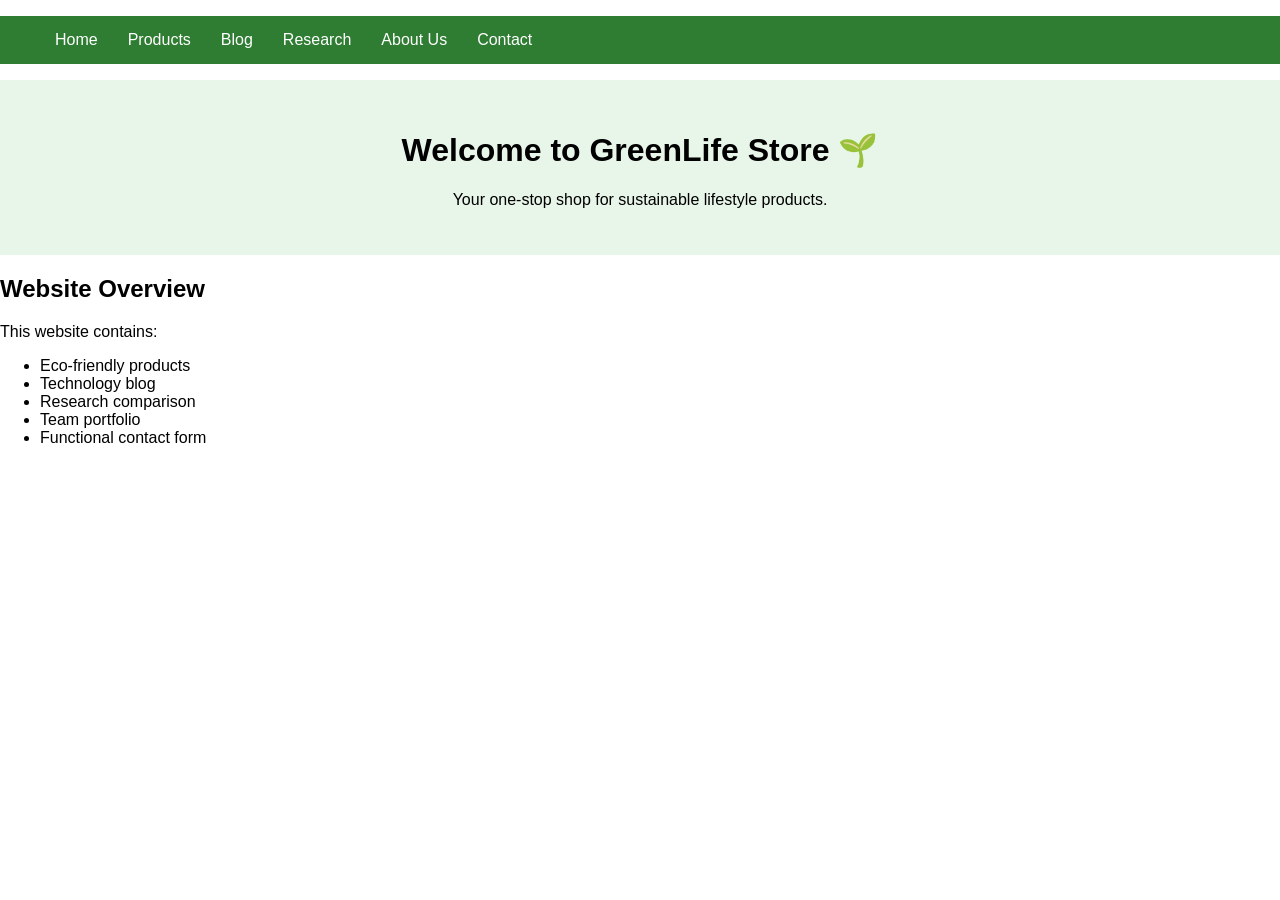
==== index.html @ 8de8d597 "files upload" ====
<!DOCTYPE html>
<html lang="en">
<head>
    <meta charset="UTF-8">
    <meta name="description" content="Eco-friendly sustainable lifestyle products">
    <meta name="viewport" content="width=device-width, initial-scale=1.0">
    <title>GreenLife Store | Home</title>

    <!-- External CSS -->
    <link rel="stylesheet" href="css/style.css">

    <!-- Internal CSS -->
    <style>
        /* Home page banner styling */
        .banner { background-color:#e8f5e9; padding:30px; text-align:center; }
    </style>
</head>
<body>

<!-- Navigation Bar -->
<nav>
    <ul>
        <li><a href="index.html">Home</a></li>
        <li><a href="products.html">Products</a></li>
        <li><a href="blog.html">Blog</a></li>
        <li><a href="research.html">Research</a></li>
        <li><a href="about.html">About Us</a></li>
        <li><a href="contact.html">Contact</a></li>
    </ul>
</nav>

<div class="banner">
    <h1>Welcome to GreenLife Store 🌱</h1>
    <p>Your one‑stop shop for sustainable lifestyle products.</p>
</div>

<section>
    <h2>Website Overview</h2>
    <p>This website contains:</p>
    <ul>
        <li>Eco‑friendly products</li>
        <li>Technology blog</li>
        <li>Research comparison</li>
        <li>Team portfolio</li>
        <li>Functional contact form</li>
    </ul>
</section>

<script src="js/script.js"></script>
</body>
</html>
---- css/style.css ----
/* Main website styling */
body {
    font-family: Arial, sans-serif;
    margin: 0;
}

/* Navigation bar styling */
nav ul {
    list-style: none;
    background: #2e7d32;
    overflow: hidden;
}

nav ul li {
    float: left;
}

nav ul li a {
    color: white;
    padding: 15px;
    display: block;
    text-decoration: none;
}

nav ul li a:hover {
    background: #1b5e20;
}
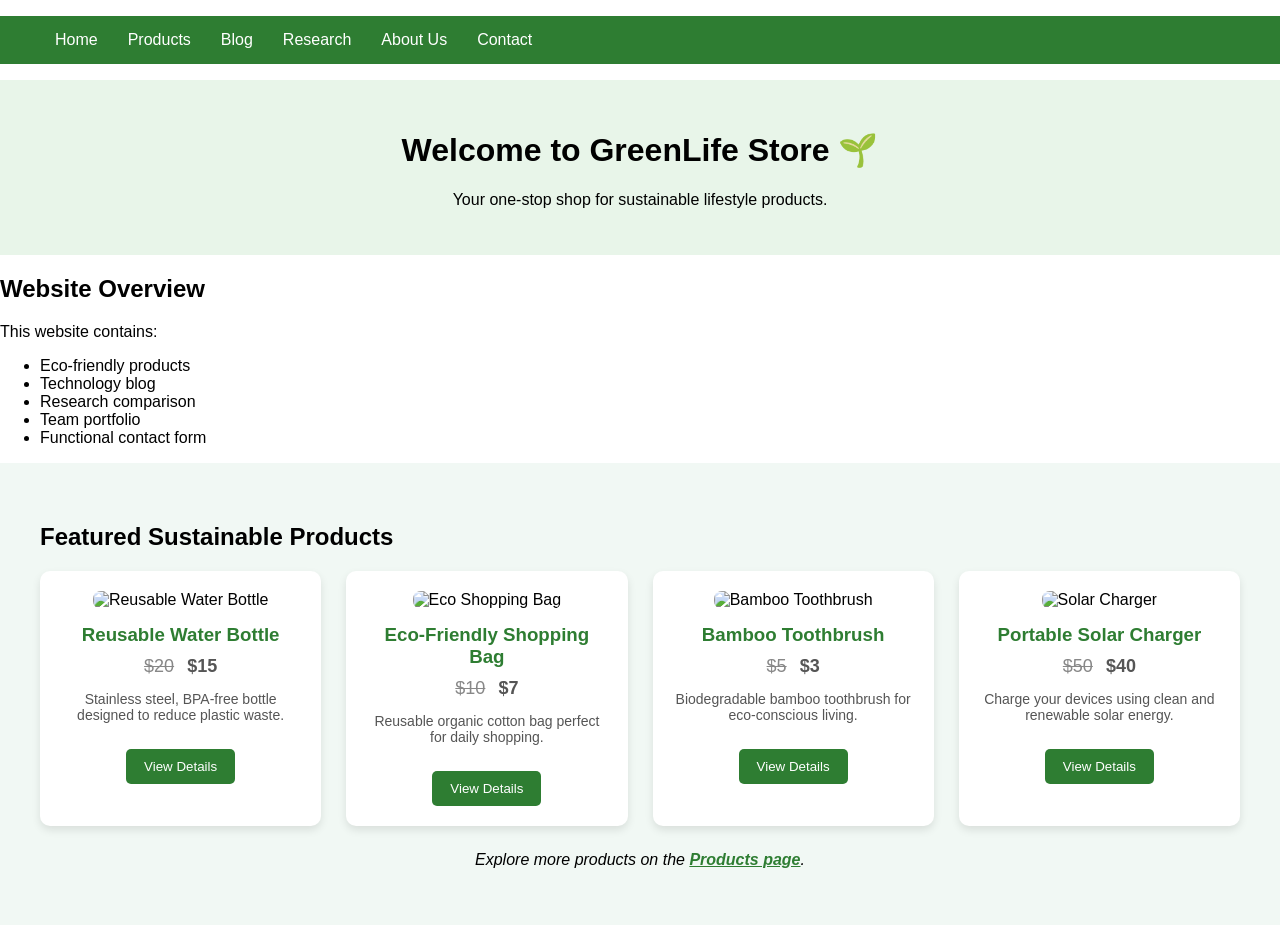
==== commit 0d776175: "changes new changes" ====
--- a/index.html
+++ b/index.html
@@ -45,6 +45,51 @@
         <li>Functional contact form</li>
     </ul>
 </section>
+<section class="product-catalog">
+    <h2>Featured Sustainable Products</h2>
+
+    <div class="product-grid">
+        <!-- Product Card 1 -->
+        <div class="product-card">
+            <img src="images/bottle.jpg" alt="Reusable Water Bottle">
+            <h3>Reusable Water Bottle</h3>
+            <p class="price"><del>$20</del> <strong>$15</strong></p>
+            <p>Stainless steel, BPA-free bottle designed to reduce plastic waste.</p>
+            <button onclick="viewProduct('Reusable Water Bottle')">View Details</button>
+        </div>
+
+        <!-- Product Card 2 -->
+        <div class="product-card">
+            <img src="images/bag.jpg" alt="Eco Shopping Bag">
+            <h3>Eco-Friendly Shopping Bag</h3>
+            <p class="price"><del>$10</del> <strong>$7</strong></p>
+            <p>Reusable organic cotton bag perfect for daily shopping.</p>
+            <button onclick="viewProduct('Eco Shopping Bag')">View Details</button>
+        </div>
+
+        <!-- Product Card 3 -->
+        <div class="product-card">
+            <img src="images/toothbrush.jpg" alt="Bamboo Toothbrush">
+            <h3>Bamboo Toothbrush</h3>
+            <p class="price"><del>$5</del> <strong>$3</strong></p>
+            <p>Biodegradable bamboo toothbrush for eco-conscious living.</p>
+            <button onclick="viewProduct('Bamboo Toothbrush')">View Details</button>
+        </div>
+
+        <!-- Product Card 4 -->
+        <div class="product-card">
+            <img src="images/solar.jpg" alt="Solar Charger">
+            <h3>Portable Solar Charger</h3>
+            <p class="price"><del>$50</del> <strong>$40</strong></p>
+            <p>Charge your devices using clean and renewable solar energy.</p>
+            <button onclick="viewProduct('Solar Charger')">View Details</button>
+        </div>
+    </div>
+
+    <p class="catalog-note">
+        <em>Explore more products on the <a href="products.html">Products page</a>.</em>
+    </p>
+</section>
 
 <script src="js/script.js"></script>
 </body>
--- a/css/style.css
+++ b/css/style.css
@@ -24,4 +24,90 @@
 
 nav ul li a:hover {
     background: #1b5e20;
+}
+
+.product-catalog {
+    padding: 40px;
+    background-color: #f1f8f4;
+}
+
+/* Grid layout for product cards */
+.product-grid {
+    display: grid;
+    grid-template-columns: repeat(auto-fit, minmax(250px, 1fr));
+    gap: 25px;
+    margin-top: 20px;
+}
+
+/* Individual product card styling */
+.product-card {
+    background: #ffffff;
+    border-radius: 10px;
+    padding: 20px;
+    text-align: center;
+    box-shadow: 0 4px 8px rgba(0,0,0,0.1);
+    transition: transform 0.3s ease, box-shadow 0.3s ease;
+}
+
+/* Hover effect for product cards */
+.product-card:hover {
+    transform: translateY(-5px);
+    box-shadow: 0 8px 16px rgba(0,0,0,0.15);
+}
+
+/* Product image styling */
+.product-card img {
+    width: 100%;
+    height: 180px;
+    object-fit: cover;
+    border-radius: 8px;
+}
+
+/* Product title */
+.product-card h3 {
+    margin: 15px 0 10px;
+    color: #2e7d32;
+}
+
+/* Price styling */
+.product-card .price {
+    font-size: 18px;
+    margin: 10px 0;
+}
+
+.product-card .price del {
+    color: #888;
+    margin-right: 8px;
+}
+
+/* Product description */
+.product-card p {
+    font-size: 14px;
+    color: #555;
+}
+
+/* Button styling */
+.product-card button {
+    margin-top: 12px;
+    padding: 10px 18px;
+    background-color: #2e7d32;
+    color: white;
+    border: none;
+    border-radius: 5px;
+    cursor: pointer;
+}
+
+.product-card button:hover {
+    background-color: #1b5e20;
+}
+
+/* Catalog note text */
+.catalog-note {
+    text-align: center;
+    margin-top: 25px;
+}
+
+.catalog-note a {
+    color: #2e7d32;
+    font-weight: bold;
 }
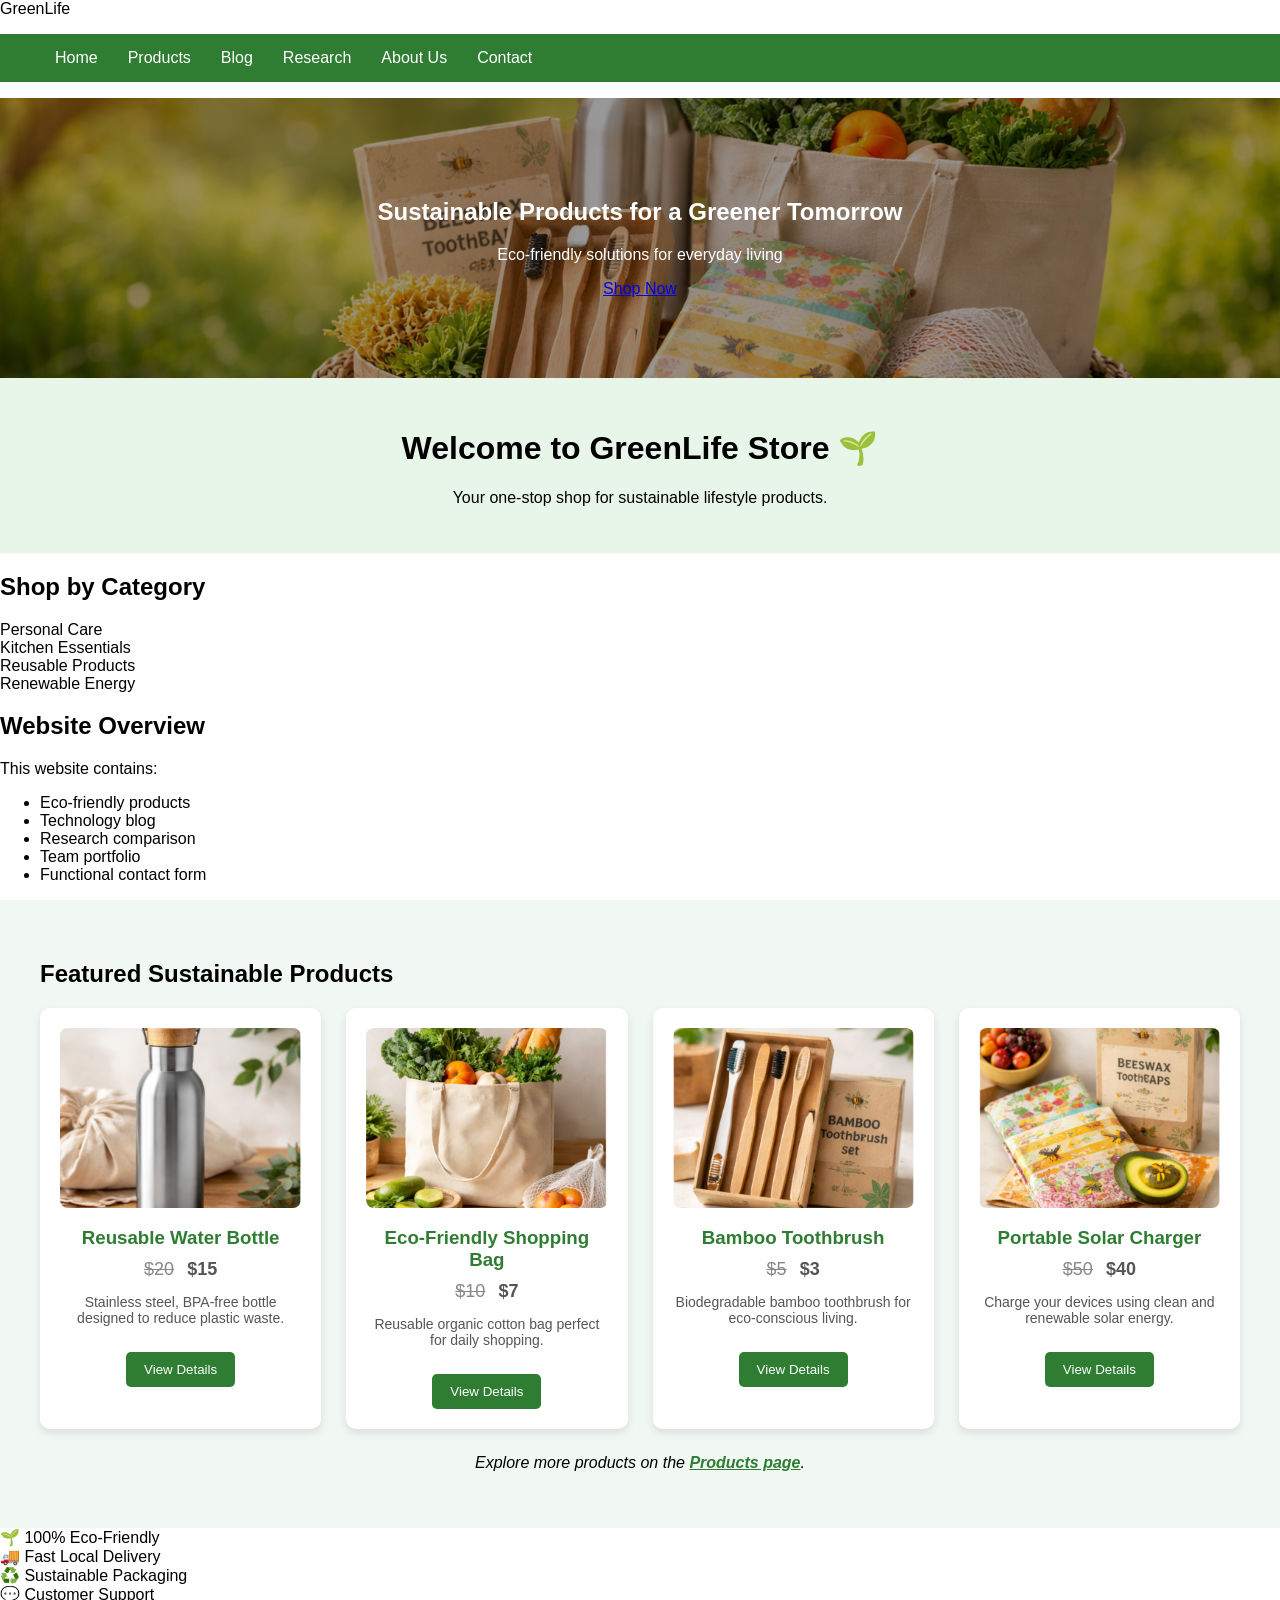
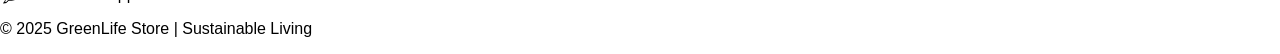
==== commit 65067ba2: "arrange" ====
--- a/index.html
+++ b/index.html
@@ -2,23 +2,30 @@
 <html lang="en">
 <head>
     <meta charset="UTF-8">
-    <meta name="description" content="Eco-friendly sustainable lifestyle products">
     <meta name="viewport" content="width=device-width, initial-scale=1.0">
-    <title>GreenLife Store | Home</title>
+    <meta name="description" content="GreenLife Store – Sustainable lifestyle & eco‑friendly products">
+    <title>GreenLife Store | Sustainable Living</title>
 
     <!-- External CSS -->
     <link rel="stylesheet" href="css/style.css">
 
-    <!-- Internal CSS -->
+    <!-- Internal CSS (page‑specific hero styling) -->
     <style>
-        /* Home page banner styling */
+        /* Hero section styling inspired by modern agri‑stores */
+        .hero {
+            background: linear-gradient(rgba(0,0,0,0.4), rgba(0,0,0,0.4)), url('images/hero.jpg') center/cover no-repeat;
+            color: white;
+            padding: 80px 20px;
+            text-align: center;
+        }
         .banner { background-color:#e8f5e9; padding:30px; text-align:center; }
     </style>
 </head>
 <body>
 
-<!-- Navigation Bar -->
+<!-- ================= NAVIGATION BAR ================= -->
 <nav>
+    <div class="logo">GreenLife</div>
     <ul>
         <li><a href="index.html">Home</a></li>
         <li><a href="products.html">Products</a></li>
@@ -28,11 +35,27 @@
         <li><a href="contact.html">Contact</a></li>
     </ul>
 </nav>
-
+<!-- ================= HERO SECTION ================= -->
+<section class="hero">
+    <h1>Sustainable Products for a Greener Tomorrow</h1>
+    <p>Eco‑friendly solutions for everyday living</p>
+    <a href="products.html" class="hero-btn">Shop Now</a>
+</section>
 <div class="banner">
     <h1>Welcome to GreenLife Store 🌱</h1>
     <p>Your one‑stop shop for sustainable lifestyle products.</p>
 </div>
+
+<!-- ================= CATEGORY HIGHLIGHTS ================= -->
+<section class="categories">
+    <h2>Shop by Category</h2>
+    <div class="category-grid">
+        <div class="category-card">Personal Care</div>
+        <div class="category-card">Kitchen Essentials</div>
+        <div class="category-card">Reusable Products</div>
+        <div class="category-card">Renewable Energy</div>
+    </div>
+</section>
 
 <section>
     <h2>Website Overview</h2>
@@ -45,6 +68,7 @@
         <li>Functional contact form</li>
     </ul>
 </section>
+
 <section class="product-catalog">
     <h2>Featured Sustainable Products</h2>
 
@@ -91,6 +115,19 @@
     </p>
 </section>
 
+<!-- ================= TRUST / INFO SECTION ================= -->
+<section class="highlights">
+    <div class="highlight">🌱 100% Eco‑Friendly</div>
+    <div class="highlight">🚚 Fast Local Delivery</div>
+    <div class="highlight">♻️ Sustainable Packaging</div>
+    <div class="highlight">💬 Customer Support</div>
+</section>
+
+<!-- ================= FOOTER ================= -->
+<footer>
+    <p>&copy; 2025 GreenLife Store | Sustainable Living</p>
+</footer>
+
 <script src="js/script.js"></script>
 </body>
-</html>+</html>
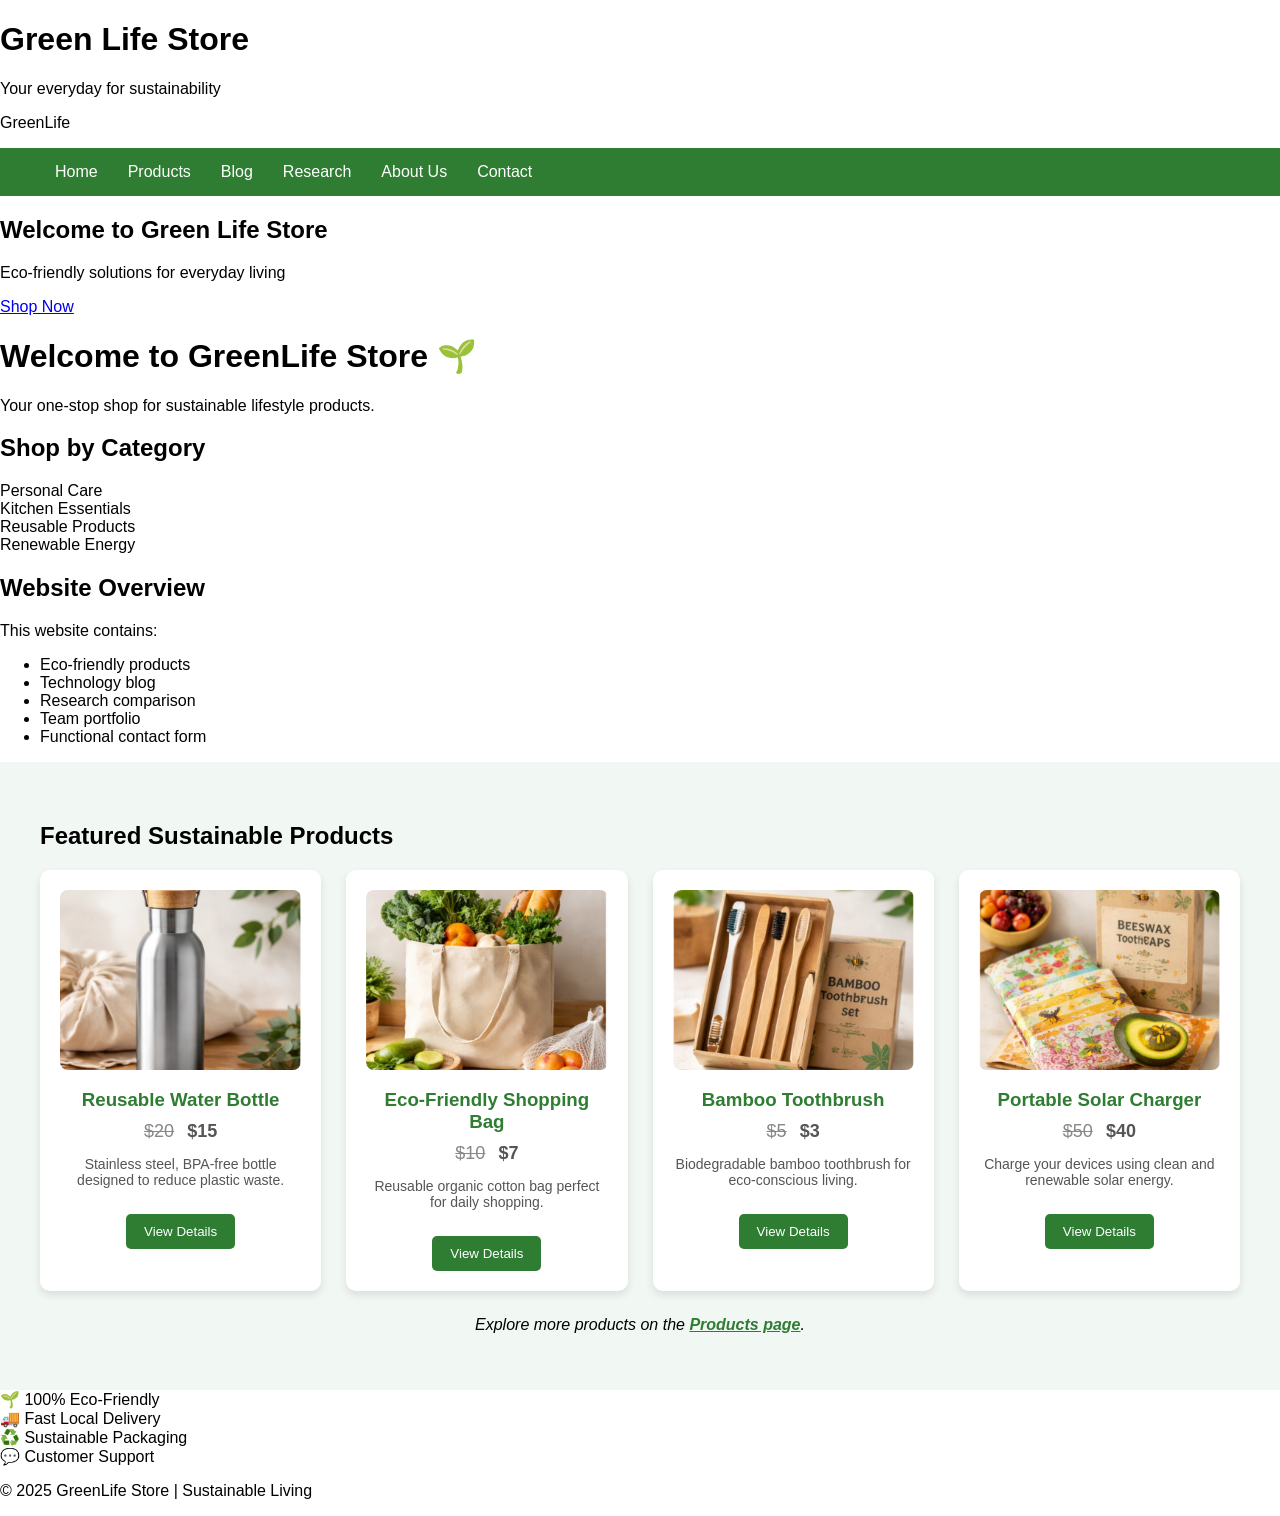
==== commit 14f28010: "Revised title and restructured sections in index.html Updated the title and modified comments for cl" ====
--- a/index.html
+++ b/index.html
@@ -4,25 +4,18 @@
     <meta charset="UTF-8">
     <meta name="viewport" content="width=device-width, initial-scale=1.0">
     <meta name="description" content="GreenLife Store – Sustainable lifestyle & eco‑friendly products">
-    <title>GreenLife Store | Sustainable Living</title>
+    <title>GreenLife Store | Everyday Sustainability</title>
 
-    <!-- External CSS -->
+    <!-- Use Of External CSS -->
     <link rel="stylesheet" href="css/style.css">
 
-    <!-- Internal CSS (page‑specific hero styling) -->
-    <style>
-        /* Hero section styling inspired by modern agri‑stores */
-        .hero {
-            background: linear-gradient(rgba(0,0,0,0.4), rgba(0,0,0,0.4)), url('images/hero.jpg') center/cover no-repeat;
-            color: white;
-            padding: 80px 20px;
-            text-align: center;
-        }
-        .banner { background-color:#e8f5e9; padding:30px; text-align:center; }
-    </style>
 </head>
 <body>
-
+<!--Header for website-->
+    <header>
+        <h1 class="logo"> Green Life Store </h1>
+        <p>Your everyday for sustainability</p>
+    </header>
 <!-- ================= NAVIGATION BAR ================= -->
 <nav>
     <div class="logo">GreenLife</div>
@@ -35,9 +28,9 @@
         <li><a href="contact.html">Contact</a></li>
     </ul>
 </nav>
-<!-- ================= HERO SECTION ================= -->
-<section class="hero">
-    <h1>Sustainable Products for a Greener Tomorrow</h1>
+<!-- Web Introduction -->
+<section class="intro">
+    <h1>Welcome to Green Life Store </h1>
     <p>Eco‑friendly solutions for everyday living</p>
     <a href="products.html" class="hero-btn">Shop Now</a>
 </section>
